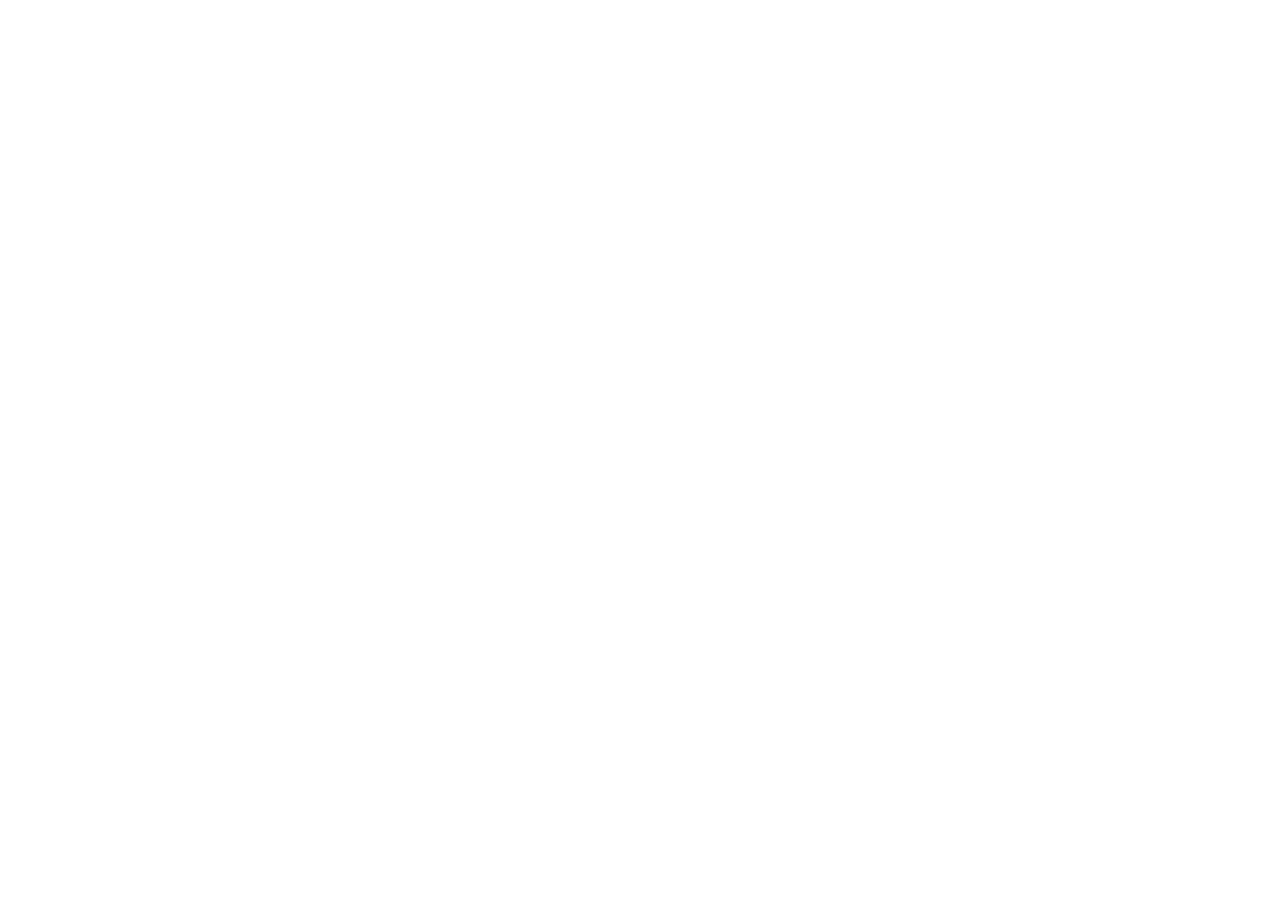
==== index.html @ d232f71d "FIRST COMMIT" ====
<!DOCTYPE html>
<html lang="en">

<head>
    <meta charset="UTF-8">
    <meta http-equiv="X-UA-Compatible" content="IE=edge">
    <meta name="viewport" content="width=device-width, initial-scale=1.0">
    <title>UsTube</title>
    <link rel="stylesheet" href="style.css">
    <script src="script.js"></script>
</head>

<body>
    <header>
        <div id="wrapper1">
            <div id="wrapper3">
                <img src="media/UsTube.png" alt="">
            </div>
        </div>
        <div id="wrapper2">

        </div>
    </header>
</body>

</html>
---- style.css ----
/*header*/
header {
    display: flex;
    height: 15vh;
    width: 100vw;
}
/*wrapper's*/
#wrapper1 {
    height: inherit;
    width: 50%;
}
#wrapper3 {
    display: flex;
    height: 100%;
    align-items: center;
}

img {
    height: 10vh;
}
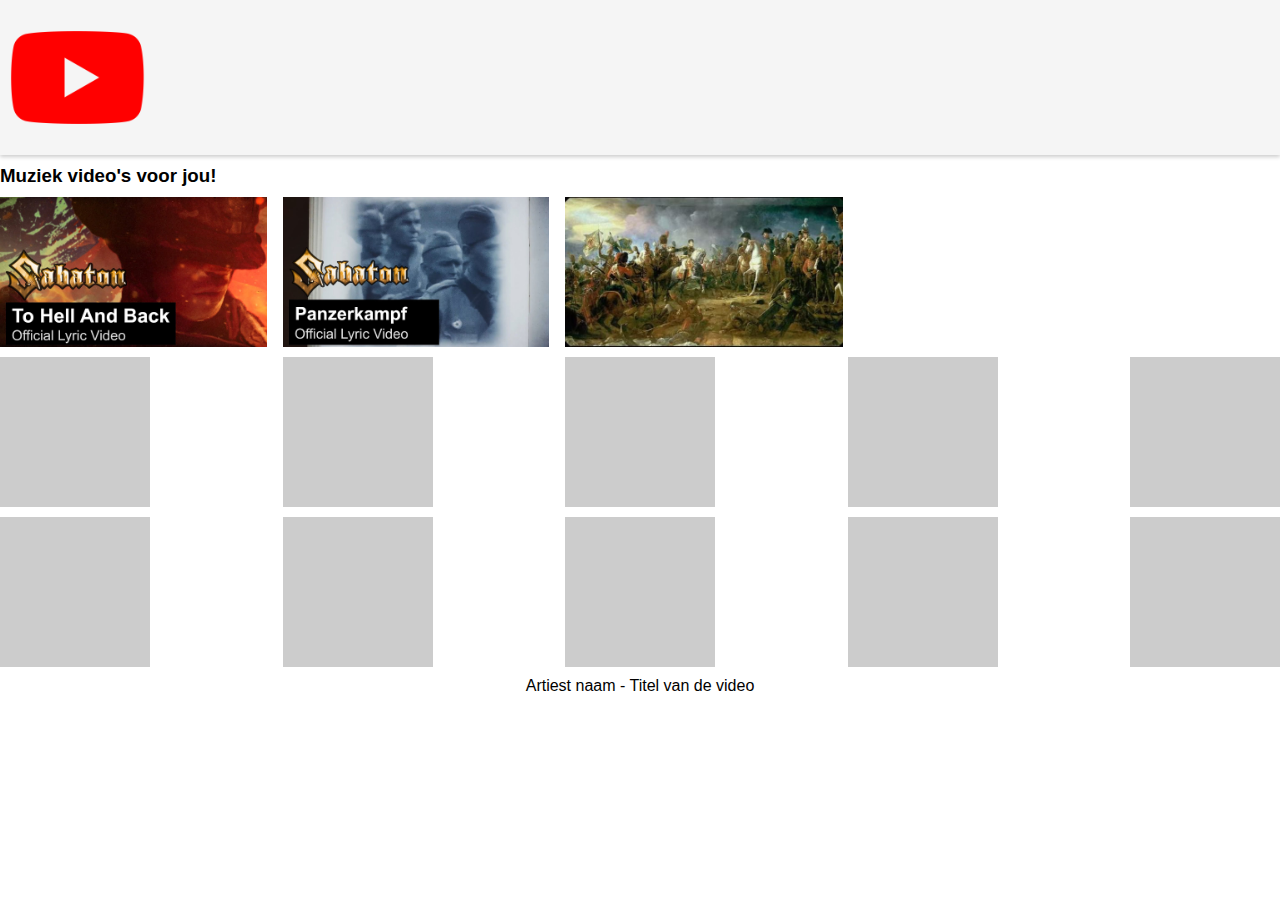
==== commit 3bce31df: "1e commite V2" ====
--- a/index.html
+++ b/index.html
@@ -1,26 +1,64 @@
 <!DOCTYPE html>
-<html lang="en">
-
+<html>
 <head>
-    <meta charset="UTF-8">
-    <meta http-equiv="X-UA-Compatible" content="IE=edge">
-    <meta name="viewport" content="width=device-width, initial-scale=1.0">
-    <title>UsTube</title>
-    <link rel="stylesheet" href="style.css">
-    <script src="script.js"></script>
+  <title>My YouTube</title>
+  <link rel="stylesheet" href="style.css">
 </head>
-
 <body>
-    <header>
-        <div id="wrapper1">
-            <div id="wrapper3">
-                <img src="media/UsTube.png" alt="">
-            </div>
-        </div>
-        <div id="wrapper2">
-
-        </div>
-    </header>
+  <header>
+    <a href="index.html">
+        <img src="media/youtube.png" alt="YouTube Logo" id="logo">
+    </a>
+  </header>
+  <h3>Muziek video's voor jou!</h3>
+  <div class="flexbox-container">
+    <div class="thumbnail">
+      <a href="video1.html">
+        <img src="media/thab.jpeg" alt="">
+      </a>
+    </div>
+    <div class="thumbnail">
+      <a href="video2.html">
+        <img src="media/pnz.jpeg" alt="">
+      </a>
+    </div>
+    <div class="thumbnail">
+      <a href="video3.html">
+        <img src="media/1812.jpeg" alt="">
+      </a>
+    </div>
+    <div class="thumbnail">
+      <a href="video4.html">
+        <img src="media/" alt="">
+      </a>
+    </div>
+    <div class="thumbnail">
+      <a href="video5.html">
+        <img src="media/" alt="">
+      </a>
+    </div>
+  </div>
+  
+  <div class="flexbox-container">
+    <div class="filler-thumbnail"></div>
+    <div class="filler-thumbnail"></div>
+    <div class="filler-thumbnail"></div>
+    <div class="filler-thumbnail"></div>
+    <div class="filler-thumbnail"></div>
+  </div>
+  
+  <div class="flexbox-container">
+    <div class="filler-thumbnail"></div>
+    <div class="filler-thumbnail"></div>
+    <div class="filler-thumbnail"></div>
+    <div class="filler-thumbnail"></div>
+    <div class="filler-thumbnail"></div>
+  </div>
+  
+  <!-- Optioneel -->
+  <div class="caption">
+    <span>Artiest naam</span> - <span>Titel van de video</span>
+  </div>
+  
 </body>
-
-</html>+</html>
--- a/style.css
+++ b/style.css
@@ -1,20 +1,59 @@
-/*header*/
-header {
-    display: flex;
-    height: 15vh;
-    width: 100vw;
-}
-/*wrapper's*/
-#wrapper1 {
+body {
+    font-family: Arial, sans-serif;
+    margin: 0;
+    padding: 0;
+  }
+  
+img {
     height: inherit;
-    width: 50%;
-}
-#wrapper3 {
-    display: flex;
-    height: 100%;
-    align-items: center;
 }
 
-img {
-    height: 10vh;
-}+a {
+    height: inherit;
+}
+
+  header {
+    background-color: rgb(245, 245, 245);
+    box-shadow: 0 2px 4px rgba(0, 0, 0, 0.2);
+    padding: 10px;
+    height: 15vh;
+  }
+  
+  h3 {
+    margin: 10px 0;
+  }
+  
+  .flexbox-container {
+    display: flex;
+    justify-content: space-between;
+    margin-bottom: 10px;
+    overflow-x: auto; /* Horizontaal scrollen */
+  }
+  
+  .thumbnail {
+    width: 150px;
+    height: 150px;
+    background-size: cover;
+    background-position: center;
+  }
+  
+  .thumbnail a {
+    display: block;
+    width: 100%;
+    height: 100%;
+  }
+  
+  .thumbnail:hover {
+    opacity: 0.8;
+  }
+  
+  .caption {
+    margin-top: 5px;
+    text-align: center;
+  }
+  
+  .filler-thumbnail {
+    width: 150px;
+    height: 150px;
+    background-color: #ccc; /* Vervang dit met de gewenste grijstint */
+  }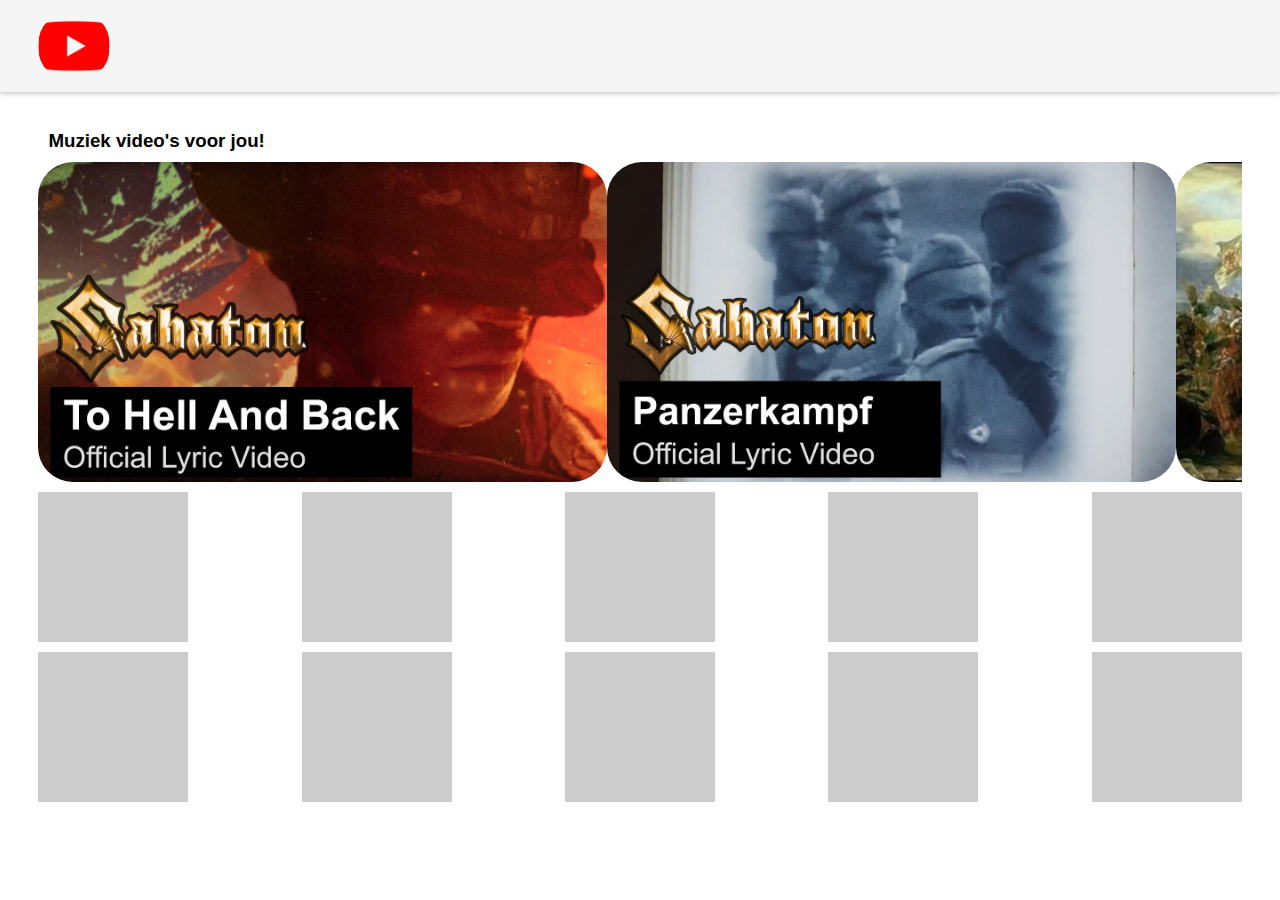
==== commit e1710d8b: "Header fixed & begin layout styling" ====
--- a/index.html
+++ b/index.html
@@ -1,64 +1,62 @@
 <!DOCTYPE html>
 <html>
+
 <head>
   <title>My YouTube</title>
   <link rel="stylesheet" href="style.css">
 </head>
+
 <body>
   <header>
     <a href="index.html">
-        <img src="media/youtube.png" alt="YouTube Logo" id="logo">
+      <img src="media/youtube.png" alt="YouTube Logo" id="logo">
     </a>
   </header>
-  <h3>Muziek video's voor jou!</h3>
-  <div class="flexbox-container">
-    <div class="thumbnail">
-      <a href="video1.html">
-        <img src="media/thab.jpeg" alt="">
-      </a>
+  <main>
+    <h3>Muziek video's voor jou!</h3>
+    <div class="flexbox-container">
+      <div class="thumbnail">
+        <a href="video1.html">
+          <img src="media/thab.jpeg" alt="">
+        </a>
+      </div>
+      <div class="thumbnail">
+        <a href="video2.html">
+          <img src="media/pnz.jpeg" alt="">
+        </a>
+      </div>
+      <div class="thumbnail">
+        <a href="video3.html">
+          <img src="media/1812.jpeg" alt="">
+        </a>
+      </div>
+      <div class="thumbnail">
+        <a href="video4.html">
+          <img src="media/" alt="">
+        </a>
+      </div>
+      <div class="thumbnail">
+        <a href="video5.html">
+          <img src="media/" alt="">
+        </a>
+      </div>
     </div>
-    <div class="thumbnail">
-      <a href="video2.html">
-        <img src="media/pnz.jpeg" alt="">
-      </a>
+    <div class="flexbox-container">
+      <div class="filler-thumbnail"></div>
+      <div class="filler-thumbnail"></div>
+      <div class="filler-thumbnail"></div>
+      <div class="filler-thumbnail"></div>
+      <div class="filler-thumbnail"></div>
     </div>
-    <div class="thumbnail">
-      <a href="video3.html">
-        <img src="media/1812.jpeg" alt="">
-      </a>
+
+    <div class="flexbox-container">
+      <div class="filler-thumbnail"></div>
+      <div class="filler-thumbnail"></div>
+      <div class="filler-thumbnail"></div>
+      <div class="filler-thumbnail"></div>
+      <div class="filler-thumbnail"></div>
     </div>
-    <div class="thumbnail">
-      <a href="video4.html">
-        <img src="media/" alt="">
-      </a>
-    </div>
-    <div class="thumbnail">
-      <a href="video5.html">
-        <img src="media/" alt="">
-      </a>
-    </div>
-  </div>
-  
-  <div class="flexbox-container">
-    <div class="filler-thumbnail"></div>
-    <div class="filler-thumbnail"></div>
-    <div class="filler-thumbnail"></div>
-    <div class="filler-thumbnail"></div>
-    <div class="filler-thumbnail"></div>
-  </div>
-  
-  <div class="flexbox-container">
-    <div class="filler-thumbnail"></div>
-    <div class="filler-thumbnail"></div>
-    <div class="filler-thumbnail"></div>
-    <div class="filler-thumbnail"></div>
-    <div class="filler-thumbnail"></div>
-  </div>
-  
-  <!-- Optioneel -->
-  <div class="caption">
-    <span>Artiest naam</span> - <span>Titel van de video</span>
-  </div>
-  
+  </main>
 </body>
-</html>
+
+</html>--- a/style.css
+++ b/style.css
@@ -6,6 +6,7 @@
   
 img {
     height: inherit;
+    border-radius: 35px;
 }
 
 a {
@@ -16,23 +17,28 @@
     background-color: rgb(245, 245, 245);
     box-shadow: 0 2px 4px rgba(0, 0, 0, 0.2);
     padding: 10px;
-    height: 15vh;
+    padding-left: 3vw;
+    height: 8vh;
   }
   
+main {
+  margin: 3vw;
+}
+
   h3 {
-    margin: 10px 0;
+    margin: 10px;
   }
   
   .flexbox-container {
     display: flex;
     justify-content: space-between;
     margin-bottom: 10px;
-    overflow-x: auto; /* Horizontaal scrollen */
+    overflow-x: scroll;
+    overflow-y: hidden;
   }
   
   .thumbnail {
-    width: 150px;
-    height: 150px;
+    height: 320px;
     background-size: cover;
     background-position: center;
   }
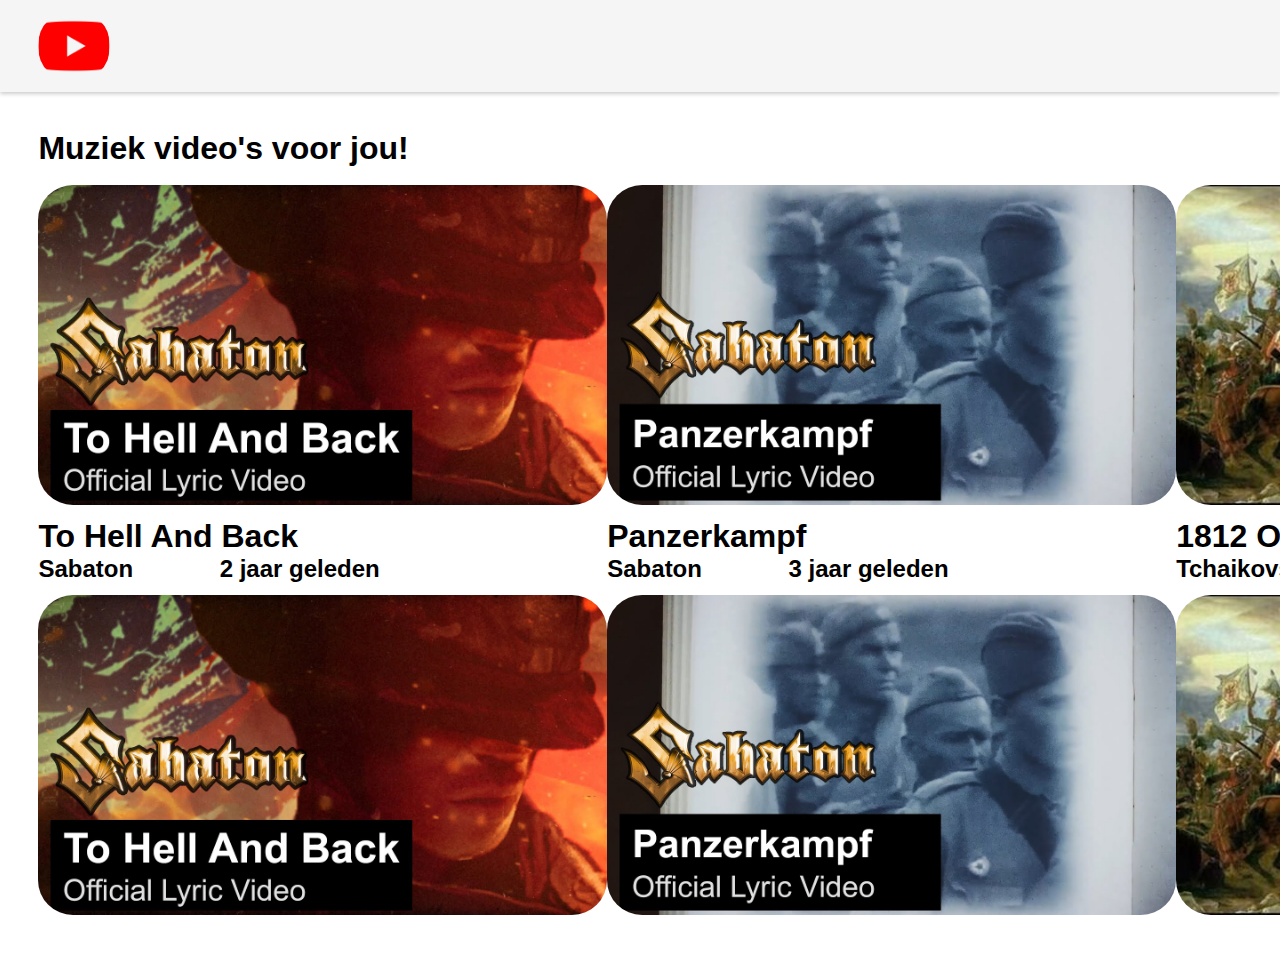
==== commit b679f307: "First row made and stylised" ====
--- a/index.html
+++ b/index.html
@@ -1,62 +1,92 @@
 <!DOCTYPE html>
 <html>
-
 <head>
   <title>My YouTube</title>
   <link rel="stylesheet" href="style.css">
-</head>
-
 <body>
   <header>
-    <a href="index.html">
-      <img src="media/youtube.png" alt="YouTube Logo" id="logo">
+    <img src="media/youtube.png" alt="YouTube Logo" id="logo">
     </a>
   </header>
   <main>
-    <h3>Muziek video's voor jou!</h3>
-    <div class="flexbox-container">
+    <h1>Muziek video's voor jou!</h1>
+    <br>
+    <div class="flexbox-container1">
       <div class="thumbnail">
         <a href="video1.html">
           <img src="media/thab.jpeg" alt="">
+        <h1>To Hell And Back</h1>
+          <div class="wrapper">
+            <div class="wrapper2">
+            <h2>Sabaton</h2>
+            <h2>2 jaar geleden</h2>
+            </div>
+        </div>
         </a>
       </div>
       <div class="thumbnail">
         <a href="video2.html">
           <img src="media/pnz.jpeg" alt="">
+        <h1>Panzerkampf</h1>
+          <div class="wrapper">
+            <div class="wrapper2">
+            <h2>Sabaton</h2>
+            <h2>3 jaar geleden</h2>
+            </div>
+        </div>
         </a>
       </div>
       <div class="thumbnail">
         <a href="video3.html">
           <img src="media/1812.jpeg" alt="">
+        <h1>1812 Overture</h1>
+          <div class="wrapper">
+            <div class="wrapper2">
+            <h2>Tchaikovsky</h2>
+            <h2>12 jaar geleden</h2>
+            </div>
+        </div>
+        </a>
+      </div>
+    </div>
+    <div class="flexbox-container2">
+      <div class="thumbnail">
+        <a href="video1.html">
+          <img src="media/thab.jpeg" alt="">
+        <h1></h1>
+          <div class="wrapper">
+            <div class="wrapper2">
+            <h2></h2>
+            <h2></h2>
+            </div>
+        </div>
         </a>
       </div>
       <div class="thumbnail">
-        <a href="video4.html">
-          <img src="media/" alt="">
+        <a href="video2.html">
+          <img src="media/pnz.jpeg" alt="">
+        <h1></h1>
+          <div class="wrapper">
+            <div class="wrapper2">
+            <h2></h2>
+            <h2></h2>
+            </div>
+        </div>
         </a>
       </div>
       <div class="thumbnail">
-        <a href="video5.html">
-          <img src="media/" alt="">
+        <a href="video3.html">
+          <img src="media/1812.jpeg" alt="">
+        <h1></h1>
+          <div class="wrapper">
+            <div class="wrapper2">
+            <h2></h2>
+            <h2></h2>
+            </div>
+        </div>
         </a>
       </div>
     </div>
-    <div class="flexbox-container">
-      <div class="filler-thumbnail"></div>
-      <div class="filler-thumbnail"></div>
-      <div class="filler-thumbnail"></div>
-      <div class="filler-thumbnail"></div>
-      <div class="filler-thumbnail"></div>
-    </div>
-
-    <div class="flexbox-container">
-      <div class="filler-thumbnail"></div>
-      <div class="filler-thumbnail"></div>
-      <div class="filler-thumbnail"></div>
-      <div class="filler-thumbnail"></div>
-      <div class="filler-thumbnail"></div>
-    </div>
   </main>
 </body>
-
 </html>--- a/style.css
+++ b/style.css
@@ -11,7 +11,22 @@
 
 a {
     height: inherit;
+    text-decoration: none;
+    color: inherit;
 }
+
+  .wrapper,.wrapper2{
+    display: flex;
+  }
+
+  .wrapper {
+    width: 60%;
+  }
+
+  .wrapper2 {
+    width: 100%;
+    justify-content: space-between;
+  }
 
   header {
     background-color: rgb(245, 245, 245);
@@ -29,14 +44,25 @@
     margin: 10px;
   }
   
-  .flexbox-container {
+  h2 {
+    margin: 0;
+  }
+
+  h1 {
+    margin-top: 1vh !important;
+    margin: 0;
+  }
+  
+  .flexbox-container1,.flexbox-container2 {
     display: flex;
     justify-content: space-between;
-    margin-bottom: 10px;
-    overflow-x: scroll;
-    overflow-y: hidden;
+    width: 100%;
   }
   
+.flexbox-container1{
+  margin-bottom: 7vw;
+}
+
   .thumbnail {
     height: 320px;
     background-size: cover;
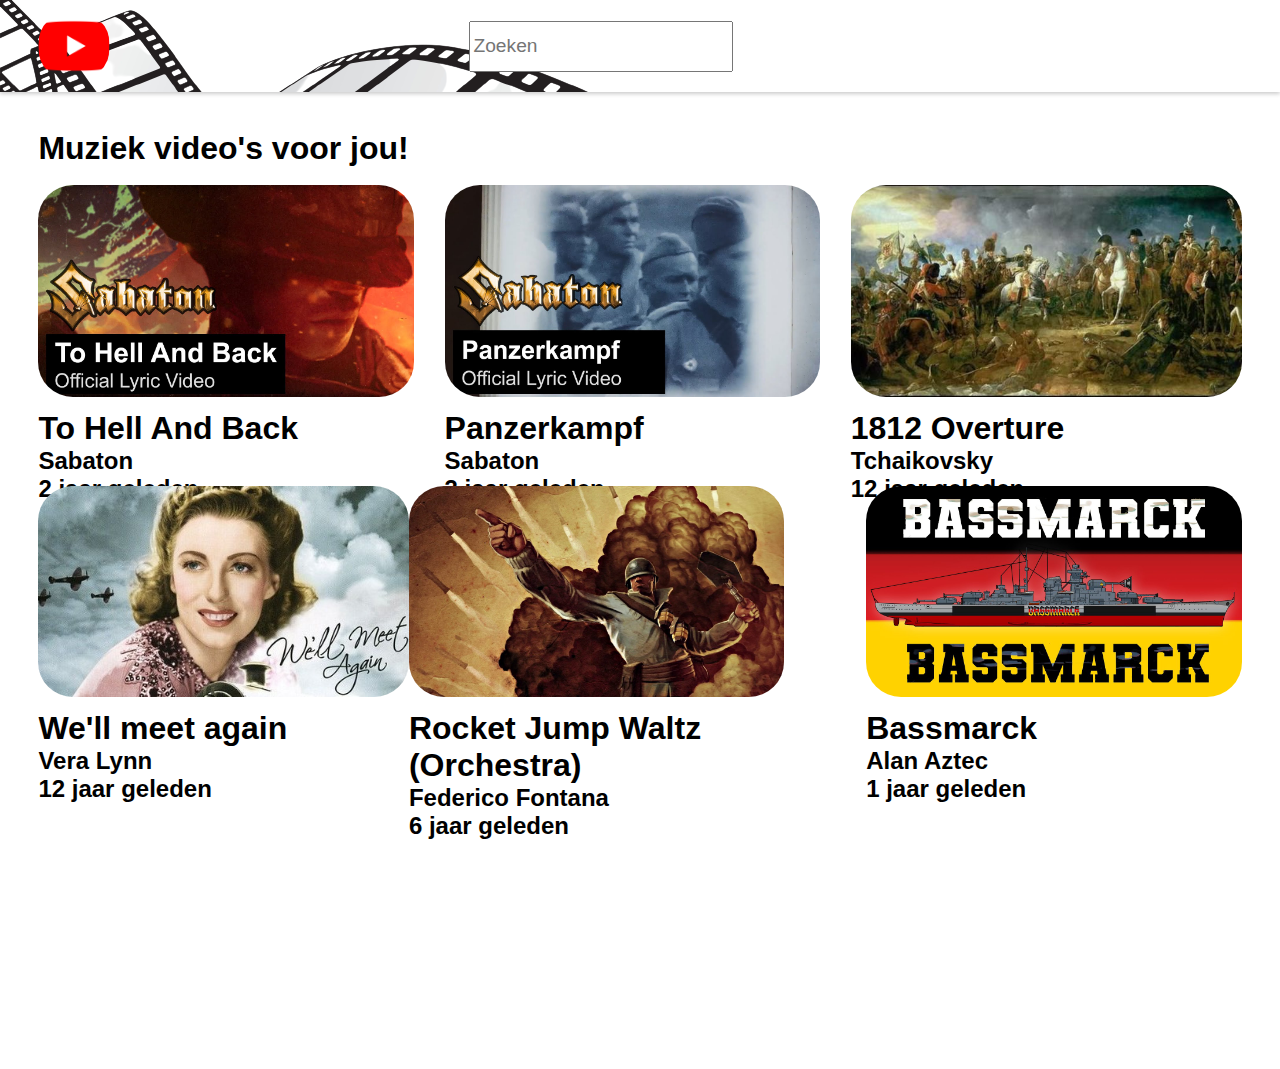
==== commit 45673886: "Header & first page made" ====
--- a/index.html
+++ b/index.html
@@ -1,12 +1,20 @@
 <!DOCTYPE html>
 <html>
+
 <head>
   <title>My YouTube</title>
   <link rel="stylesheet" href="style.css">
+
 <body>
   <header>
-    <img src="media/youtube.png" alt="YouTube Logo" id="logo">
-    </a>
+    <div id="wrapper3">
+      <a href="index.html">
+        <img src="media/youtube.png" alt="YouTube Logo" id="logo">
+      </a>
+      <div id="wrapper4">
+        <input type="text" style="width: 20vw; height: 5vh; font-size: larger;" placeholder="Zoeken">
+      </div>
+    </div>
   </header>
   <main>
     <h1>Muziek video's voor jou!</h1>
@@ -15,78 +23,79 @@
       <div class="thumbnail">
         <a href="video1.html">
           <img src="media/thab.jpeg" alt="">
-        <h1>To Hell And Back</h1>
+          <h1>To Hell And Back</h1>
           <div class="wrapper">
             <div class="wrapper2">
-            <h2>Sabaton</h2>
-            <h2>2 jaar geleden</h2>
+              <h2>Sabaton</h2>
+              <h2>2 jaar geleden</h2>
             </div>
-        </div>
+          </div>
         </a>
       </div>
       <div class="thumbnail">
         <a href="video2.html">
           <img src="media/pnz.jpeg" alt="">
-        <h1>Panzerkampf</h1>
+          <h1>Panzerkampf</h1>
           <div class="wrapper">
             <div class="wrapper2">
-            <h2>Sabaton</h2>
-            <h2>3 jaar geleden</h2>
+              <h2>Sabaton</h2>
+              <h2>3 jaar geleden</h2>
             </div>
-        </div>
+          </div>
         </a>
       </div>
       <div class="thumbnail">
         <a href="video3.html">
           <img src="media/1812.jpeg" alt="">
-        <h1>1812 Overture</h1>
+          <h1>1812 Overture</h1>
           <div class="wrapper">
             <div class="wrapper2">
-            <h2>Tchaikovsky</h2>
-            <h2>12 jaar geleden</h2>
+              <h2>Tchaikovsky</h2>
+              <h2>12 jaar geleden</h2>
             </div>
-        </div>
+          </div>
         </a>
       </div>
     </div>
     <div class="flexbox-container2">
       <div class="thumbnail">
-        <a href="video1.html">
-          <img src="media/thab.jpeg" alt="">
-        <h1></h1>
+        <a href="video4.html">
+          <img src="media/wwma.jpg" alt="">
+          <h1>We'll meet again</h1>
           <div class="wrapper">
             <div class="wrapper2">
-            <h2></h2>
-            <h2></h2>
+              <h2>Vera Lynn</h2>
+              <h2>12 jaar geleden</h2>
             </div>
-        </div>
+          </div>
         </a>
       </div>
       <div class="thumbnail">
-        <a href="video2.html">
-          <img src="media/pnz.jpeg" alt="">
-        <h1></h1>
+        <a href="video5.html">
+          <img src="media/rocket.jpg" alt="">
+          <h1>Rocket Jump Waltz (Orchestra)</h1>
           <div class="wrapper">
             <div class="wrapper2">
-            <h2></h2>
-            <h2></h2>
+              <h2>Federico Fontana</h2>
+              <h2>6 jaar geleden</h2>
             </div>
-        </div>
+          </div>
         </a>
       </div>
       <div class="thumbnail">
-        <a href="video3.html">
-          <img src="media/1812.jpeg" alt="">
-        <h1></h1>
+        <a href="video6.html">
+          <img src="media/bass.jpg" alt="">
+          <h1>Bassmarck</h1>
           <div class="wrapper">
             <div class="wrapper2">
-            <h2></h2>
-            <h2></h2>
+              <h2>Alan Aztec</h2>
+              <h2>1 jaar geleden</h2>
             </div>
-        </div>
+          </div>
         </a>
       </div>
     </div>
   </main>
 </body>
+
 </html>--- a/style.css
+++ b/style.css
@@ -1,91 +1,109 @@
 body {
-    font-family: Arial, sans-serif;
-    margin: 0;
-    padding: 0;
-  }
-  
+  font-family: Arial, sans-serif;
+  margin: 0;
+  padding: 0;
+}
+
 img {
-    height: inherit;
-    border-radius: 35px;
+  height: inherit;
+  border-radius: 35px;
+  background-repeat: round;
 }
 
 a {
-    height: inherit;
-    text-decoration: none;
-    color: inherit;
+  height: inherit;
+  text-decoration: none;
+  color: inherit;
 }
 
-  .wrapper,.wrapper2{
-    display: flex;
-  }
+#wrapper,
+#wrapper2,
+#wrapper3,
+#wrapper4 {
+  display: flex !important;
+}
 
-  .wrapper {
-    width: 60%;
-  }
+#wrapper {
+  width: 80%;
+}
 
-  .wrapper2 {
-    width: 100%;
-    justify-content: space-between;
-  }
+#wrapper2 {
+  width: 100%;
+  justify-content: space-between;
+}
 
-  header {
-    background-color: rgb(245, 245, 245);
-    box-shadow: 0 2px 4px rgba(0, 0, 0, 0.2);
-    padding: 10px;
-    padding-left: 3vw;
-    height: 8vh;
-  }
-  
+#wrapper3 {
+  height: inherit;
+  justify-content: space-between;
+}
+
+#wrapper4 {
+  width: 65%;
+  align-items: center;
+}
+
+header {
+  background-image: url(media/film.png);
+  background-repeat: no-repeat;
+  box-shadow: 0 2px 4px rgba(0, 0, 0, 0.2);
+  padding: 10px;
+  padding-left: 3vw;
+  height: 8vh;
+}
+
 main {
   margin: 3vw;
+  height: 100vh;
 }
 
-  h3 {
-    margin: 10px;
-  }
-  
-  h2 {
-    margin: 0;
-  }
+h3 {
+  margin: 10px;
+}
 
-  h1 {
-    margin-top: 1vh !important;
-    margin: 0;
-  }
-  
-  .flexbox-container1,.flexbox-container2 {
-    display: flex;
-    justify-content: space-between;
-    width: 100%;
-  }
-  
-.flexbox-container1{
+h2 {
+  margin: 0;
+}
+
+h1 {
+  margin-top: 1vh !important;
+  margin: 0;
+}
+
+.flexbox-container1,
+.flexbox-container2 {
+  display: flex;
+  justify-content: space-between;
+  width: 100%;
+}
+
+.flexbox-container1 {
   margin-bottom: 7vw;
 }
 
-  .thumbnail {
-    height: 320px;
-    background-size: cover;
-    background-position: center;
-  }
-  
-  .thumbnail a {
-    display: block;
-    width: 100%;
-    height: 100%;
-  }
-  
-  .thumbnail:hover {
-    opacity: 0.8;
-  }
-  
-  .caption {
-    margin-top: 5px;
-    text-align: center;
-  }
-  
-  .filler-thumbnail {
-    width: 150px;
-    height: 150px;
-    background-color: #ccc; /* Vervang dit met de gewenste grijstint */
-  }+.thumbnail {
+  height: 16.5vw;
+  background-size: cover;
+  background-position: center;
+}
+
+.thumbnail a {
+  display: block;
+  width: 100%;
+  height: 100%;
+}
+
+.thumbnail:hover {
+  opacity: 0.8;
+}
+
+.caption {
+  margin-top: 5px;
+  text-align: center;
+}
+
+.filler-thumbnail {
+  width: 150px;
+  height: 150px;
+  background-color: #ccc;
+  /* Vervang dit met de gewenste grijstint */
+}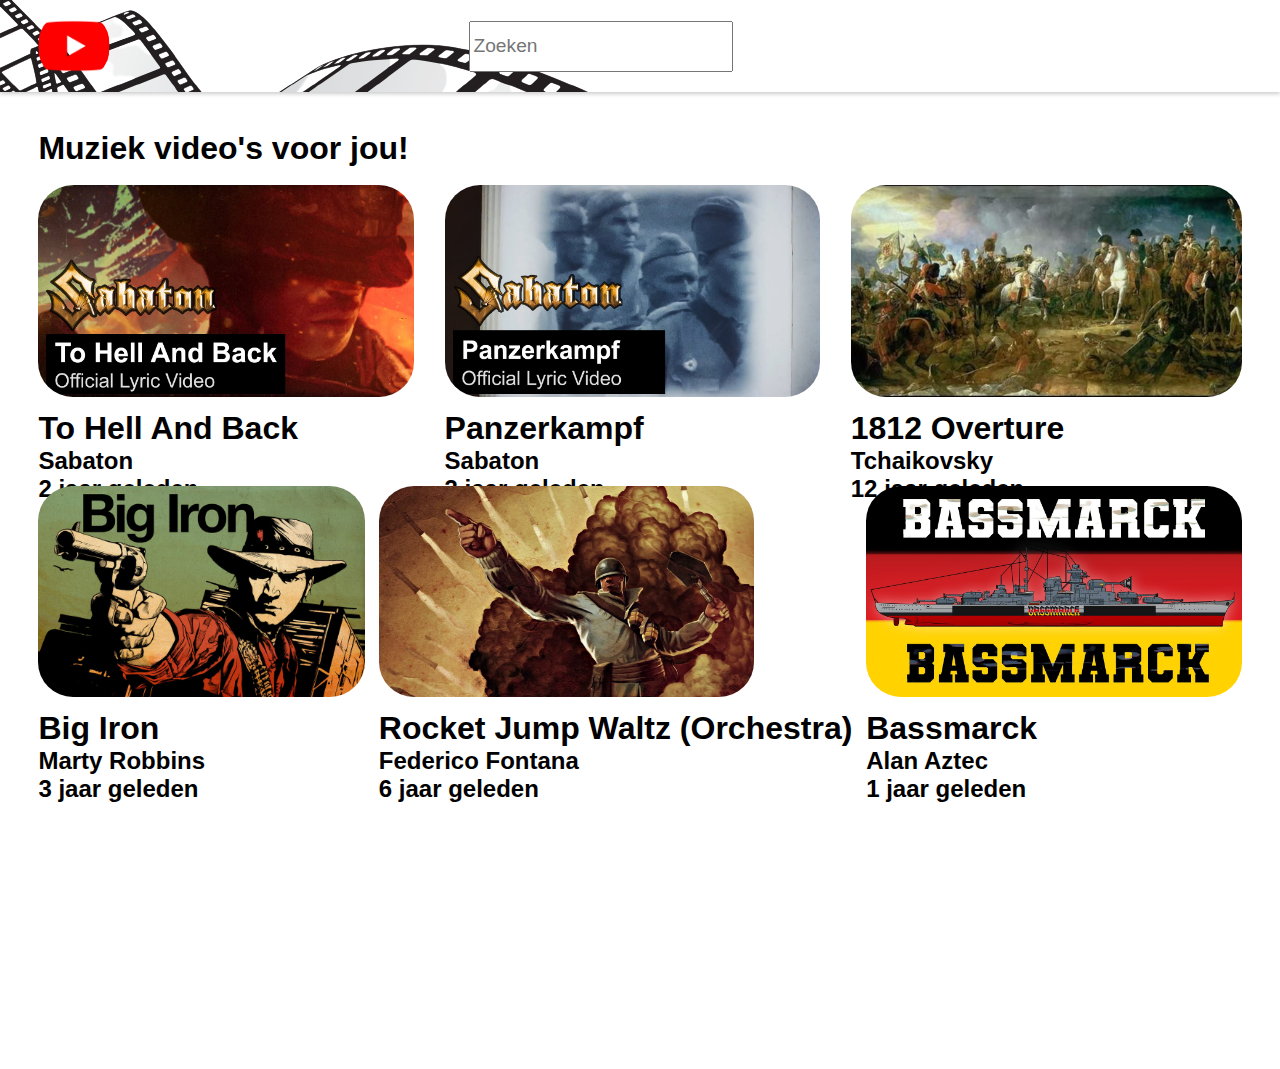
==== commit 883b7f52: "Big iron update" ====
--- a/index.html
+++ b/index.html
@@ -4,6 +4,7 @@
 <head>
   <title>My YouTube</title>
   <link rel="stylesheet" href="style.css">
+  <link rel="icon" href="media/youtube.png" type="image/x-icon">
 
 <body>
   <header>
@@ -61,11 +62,11 @@
       <div class="thumbnail">
         <a href="video4.html">
           <img src="media/wwma.jpg" alt="">
-          <h1>We'll meet again</h1>
+          <h1>Big Iron</h1>
           <div class="wrapper">
             <div class="wrapper2">
-              <h2>Vera Lynn</h2>
-              <h2>12 jaar geleden</h2>
+              <h2>Marty Robbins</h2>
+              <h2>3 jaar geleden</h2>
             </div>
           </div>
         </a>
